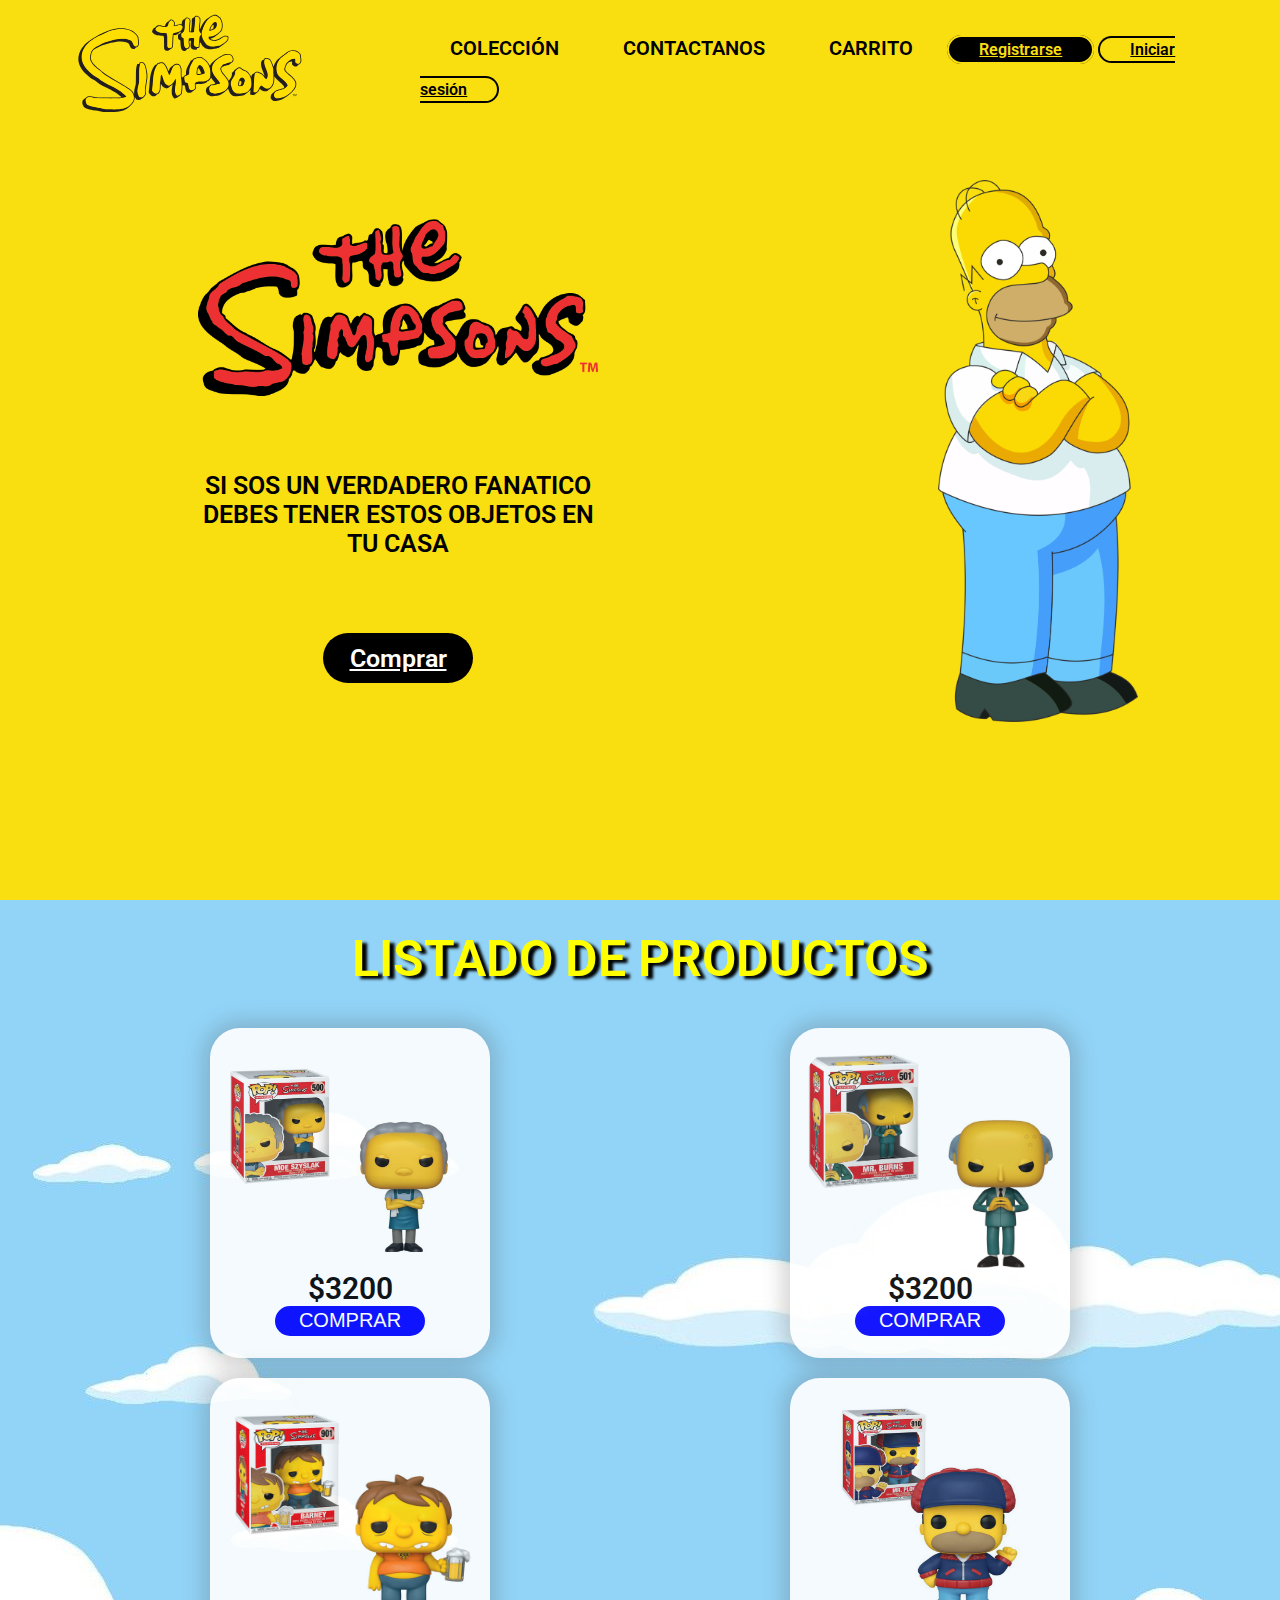
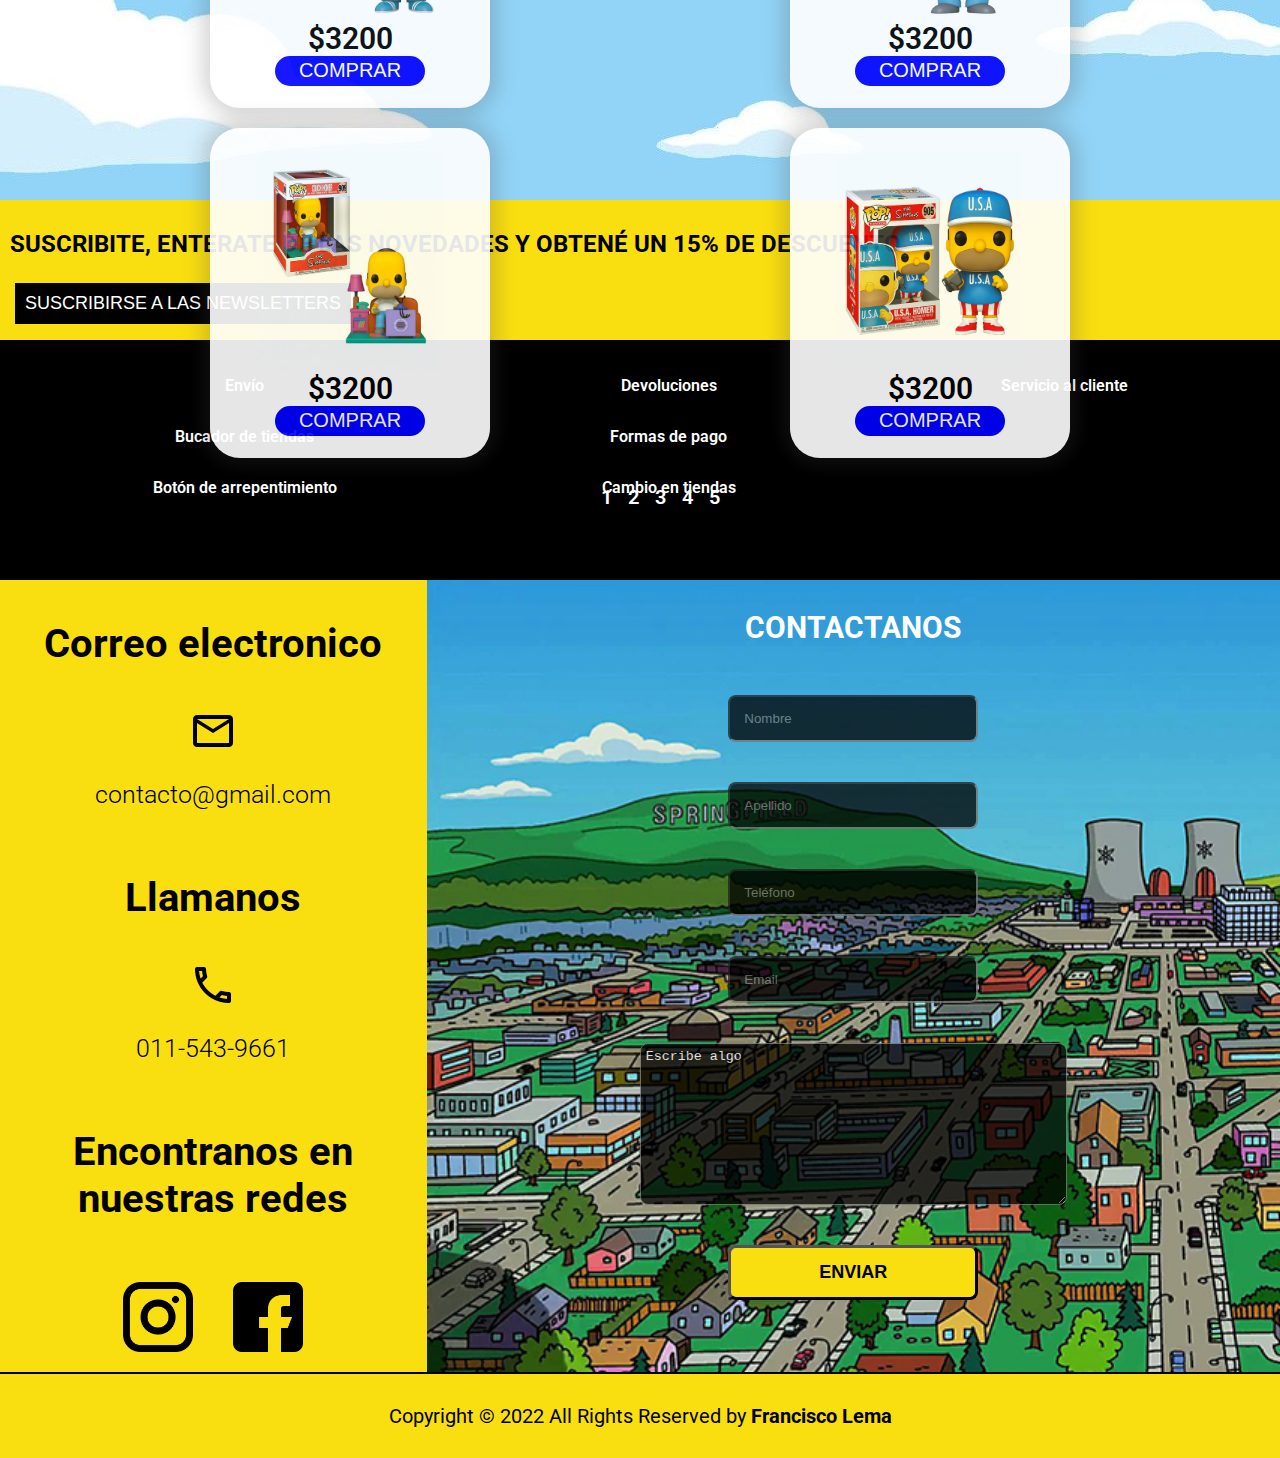
==== index.html @ 949b0a54 "primer commir" ====
<html lang="en">
<head>

    <title>Proyecto Integrador</title>
    <link rel="stylesheet" href="index.css">
</head>
<body>
    <header class="encabezado">
        <nav class="navegacion">
            <img class="img-nav" src="./img/The_logo_simpsons.svg" alt="the simpsons">
            <ul>
                <a href="#pag2" id="listheader" class="contactanos-a">COLECCIÓN</a>
                <a href="#contactanos" id="listheader" class="contactanos-a">CONTACTANOS</a>
                <li id="listheader">CARRITO</li>
                <a href="registrarse.html" class="registrarse" >Registrarse</a>
                <a href="login.html" class="iniciar-sesion">Iniciar sesión</a>
            </ul>
        </nav>
        <div class="contenido">
            <div class="contenido-izq">
                <img class="img-logo" src="./img/1280px-Logo_The_Simpsons.svg.png" alt="the simpsons">
                <p class="parrafo1">Si sos un verdadero fanatico 
                    debes tener estos objetos en tu casa</p>
                <a href="#pag2" class="btn-comprar">Comprar</a>
            </div>
        
            <img class="img-fondo" src="./img/pngwing.com.png" alt="">  
            
        
    </header>

    <main>
        <section class="pag2" id="pag2">
           
            <p class="parrafo2">Listado de productos</p>

            <div class="contenedor-cards">
                <div class="card">
                    <img src="./img/moe.jfif" alt="">
                    <p class="pesos">$3200</p>
                    <button class="comprar">Comprar</button>
                </div>
                <div class="card">
                    <img src="./img/burns.jpg" alt="">
                    <p class="pesos">$3200</p>
                    <button class="comprar">Comprar</button>
                </div>
                <div class="card">
                    <img src="./img/barney.png" alt="">
                    <p class="pesos">$3200</p>
                    <button class="comprar">Comprar</button>
                </div>
                <div class="card">
                    <img src="./img/homero.jfif" alt="">
                    <p class="pesos">$3200</p>
                    <button class="comprar">Comprar</button>
                </div>
                <div class="card">
                    <img src="./img/homerosillon.jpg" alt="">
                    <p class="pesos">$3200</p>
                    <button class="comprar">Comprar</button>
                </div>
                <div class="card">
                    <img src="./img/homerousa.jfif" alt="">
                    <p class="pesos">$3200</p>
                    <button class="comprar">Comprar</button>
                </div>

                <div class="numerospag">
                    <ul>
                        <li><a class="num-pag" href="pag1">1</a></li>
                        <li><a class="num-pag" href="pag2">2</a></li>
                        <li><a class="num-pag" href="pag3">3</a></li>
                        <li><a class="num-pag" href="pag4">4</a></li>
                        <li><a class="num-pag" href="pag5">5</a></li>
                    </ul>
                </div>


            </div>

        </section>
    </main>
    <footer>
        <div class="suscribite">
            <h2>SUSCRIBITE, ENTERATE DE LAS NOVEDADES Y OBTENÉ UN 15% DE DESCUENTO</h2>
            <button>SUSCRIBIRSE A LAS NEWSLETTERS</button>
        </div>
        <div class="datos">
            <p>Envío</p>
            <p>Bucador de tiendas</p>
            <p>Botón de arrepentimiento</p>
            <p>Devoluciones</p>
            <p>Formas de pago</p>
            <p>Cambio en tiendas</p>
            <p>Servicio al cliente</p>
        </div>
        <div class="contactanos" id="contactanos">
            <div class="contactanos-img">
            
                <h3>CONTACTANOS</h3>
                <form action="" class="formulario">
                    <input type="text" id="name" placeholder="Nombre" required>
                    <input type="text" id="lastname" placeholder="Apellido" required>
                    <input type="text" id="tel" placeholder="Teléfono">
                    <input type="email" id="correo" placeholder="Email" required>
                    <textarea name="mensaje" id="" cols="50" rows="10">Escribe algo</textarea>
                    <input type="submit" value="ENVIAR" class="enviar-btn">
                </form>
                
            </div>
            <div class="contactanos-datos">
                <div>
                    <h3>Correo electronico</h3>
                    <img class="correo" src="./img/outline_email_black_24dp.png" alt="">
                    
                    <p>contacto@gmail.com</p>
                </div>
                <div>
                <h3>Llamanos</h3>    
                <img class="llamar" src="./img/2x/outline_call_black_24dp.png" alt="">
                
                <p>011-543-9661</p>                    
                </div>
                <div>
                    <h3>Encontranos en nuestras redes</h3>
                    <div class="center">
                     <img class="instagram-img" src="./img/instagram.png" alt="">
                    <img class="facebook-img" src="./img/facebook.png" alt="">   
                    </div>
                    
                </div>

            </div>


        </div>

        </div>
        <!--<div class="contacto">
            <div class="encontranos">
                <p>ENCONTRANOS EN NUESTRAS REDES SOCIALES</p>
            </div>
            <div class="instagram">
                <img src="./img/instagram.png" alt="">
                <p>@thesimpsonsmerch</p>
            </div>
            <div class="facebook">
                <img src="./img/facebook.png" alt="">
                <p>@thesimpsonsmercharg</p>
            </div> -->
        </div>
        <div class="line"> </div>
        <div class="copyright">
            <p>Copyright © 2022 All Rights Reserved by <span>Francisco Lema</span> </p>
        </div>


    </footer>

    
</body>
</html>
---- index.css ----
@import url('https://fonts.googleapis.com/css2?family=Roboto:ital,wght@0,100;0,300;0,700;0,900;1,100;1,400;1,700;1,900&display=swap');


html {
    scroll-behavior: smooth;
}

body {
    margin: 0;
    font-family: 'Roboto',  sans-serif;
    font-weight: 600;

}


.encabezado {
    width: 100%;
    height: 100vh;
    background-color:#FADF10;    
}

li {
    list-style: none;
    display: inline-block;
    font-size: 20px;
    margin: 20px 30px;
    cursor: pointer;
}

#listheader {
    list-style: none;
    display: inline-block;
    font-size: 20px;
    margin: 20px 30px;
    cursor: pointer;
}



#listheader:hover {
    text-decoration: underline;

}

.navegacion {
    display: flex;
    justify-content: space-between;
    align-content: center;
    height: 20%;
}

.img-nav {
    display: flex;
    width: 30%;
    height: 70%;
}
.contenido {
    display: flex;
    align-items: center;
    justify-content:space-around;
    width: 100%;
    
}


.parrafo1 {
    font-size: 25px;
    padding: 50px;
    text-align: center;
    text-transform: uppercase;
}

.btn-comprar {
    background-color: #000000;
    color: white;
    width: 150px;
    height: 50px;
    border-radius: 50px;
    font-size: 25px;
    text-align:center;
    cursor: pointer;
    display: flex;
    justify-content: center;
    align-items: center;
    border-color: #FADF10;
    background-image: -webkit-linear-gradient(45deg, #FADF10 50%, transparent 50%);
    background-image: linear-gradient(45deg, #FADF10 50%, transparent 50%);
    background-position: 100%;
    background-size: 400%;
    -webkit-transition: background 300ms ease-in-out;
    transition: background 300ms ease-in-out;
}

.btn-comprar:hover {
  background-position: 0;
    background-color: #FADF10;
    border:solid 1px;
    border-color: black;
    color: black;


    
}


.img-logo {
    width: 400px;

}

.contenido-izq {
    display: flex;
    align-items: center;
    flex-direction: column;
    width: 40%;
}


 .img-fondo {
     width: 200px;
}

main { 
    background-image: url(./img/fondoo.jpg);
    margin: 0;
}
.pag2 {
    width: 100%;
    height: 100vh;
    margin: 0;
    
}

.parrafo2 {
    margin: 0;
    padding: 30px;
    font-size: 50px;
    text-align: center;
    text-transform: uppercase;
    color: yellow;
    text-shadow: 5px 3px 3px black ;

}

.contenedor-cards {
    display: flex;
    justify-content: center;
    align-items: center;
    flex-wrap: wrap;
    width: 100%;
    
}


.card {
    background-color: white;
    opacity: 0.9;
    width: 280px;
    height: 330px;
    margin: 10px 150px;
    border-radius: 30px;
    box-shadow: 0px 0px 20px 7px rgba(77,69,69,0.26);
-webkit-box-shadow: 0px 0px 20px 7px rgba(77,69,69,0.26);
-moz-box-shadow: 0px 0px 20px 7px rgba(77,69,69,0.26);
    display: flex;
    justify-content: center;
    align-items: center;
    flex-direction: column;

}

.card img {

    width: 250px;
    height: 220px;
    border-radius: 30px;

}

.pesos {
    font-size: 30px;
    text-align:center;
    margin: 0;
   
}



.comprar {
    background-color: blue;
    width: 150px;
    height: 30px;
    display: flex;
    justify-content: center;
    align-items: center;
    background-size: 50%;
    border-radius: 20px;
    font-size: 20px;
    text-transform: uppercase;
    color: white;
    border-width: 0px;
    
}
.comprar:hover {
    cursor: pointer;
    background-color: #4964ff;
}
.numerospag {
    display: flex;
    align-items: flex-end;
    
}

/*
a {
    text-decoration: none;
    background-color: black;
    color: white;
    padding: 5px;
    border-radius: 12px;
} */

.num-pag {
    text-decoration: none;
    background-color: black;
    color: white;
    padding: 5px;
    border-radius: 12px;
}

.numerospag li {
    margin: 1px;
}

.suscribite {
    background-color: #FADF10;
    height: 120px;
    padding: 10px;
}

.suscribite button {
    background-color: black;
    color: white;
    padding: 10px;
    border:0px;
    margin: 5px;
    font-size: 18px;
    cursor: pointer;
}

.suscribite button:hover {
    transition: 0.2s;
    color: rgb(131, 127, 127);
}

.datos {
    display: flex;
    flex-wrap: wrap;
    flex-direction: column;
    height: 200px;
    padding: 20px;
    background-color: black;
    color: white;
    justify-content: start;
    align-items: center;
}

.datos p {
    cursor: pointer;
}

.datos p:hover {
    text-decoration: underline;
}

.contacto {
    height: 150px;
    background-color: #FADF10;

   display: grid;
   grid-template-columns: [x0] 1fr [x1] 1fr [x2];
   grid-template-rows: [y0] 1fr [y1] 1fr [y2];
   
   
}
.encontranos {
    width: 100%;
    grid-column: x0 / x3;
    text-align: center;
    font-size: 25px;
    
}

.instagram {
    display: flex;
    justify-content: center;
    align-items: center;
    font-size: 20px;; 
}

.instagram p {
    cursor: pointer;
}
.facebook {
    display: flex;
    justify-content: center;
    align-items: center;
    font-size: 20px;
}
.facebook p {
    cursor: pointer;
}
.contacto img {
    width: 50px;
    margin: 10px 20px;
    cursor: pointer;
}


.registrarse {
    background-color: black;
    color: #FADF10;
    padding: 3px 30px;
    border-radius: 50px;
    
    cursor: pointer;
    border: 2px solid #FADF10;
    
}

.registrarse:hover {
    border-style: solid ;
    border-color: black;
    padding: 3px 30px;
    
    border: 2px solid black;
    background-color: #FADF10;
    color: black;
    transition: 0.3s;
    
}

.iniciar-sesion {
    padding: 2px 30px;
    border-style: solid ;
    border-color: black;
    border-radius: 50px;
    border-width: 2px;
    cursor: pointer;
    background-color: #FADF10;
    color: black;
    margin-right: 30px;
}

.iniciar-sesion:hover {
    background-color: black;
    color: #FADF10;
    padding: 2px 30px;
    border-radius: 50px;
    border-style: solid;
    transition: 0.3s;


}

.line {
    background-color: black;
    width: 100%;
    height: 2px;
}

.copyright {
    background-color: #FADF10;
    
}

.copyright p {
    font-size: 20px;
    display: block;
    text-align: center;
    margin: 0;
    padding: 30px;
    font-weight: normal;
}

span {
    font-weight: bold;
}


.contactanos {
    display: flex;
    justify-content: space-between;
    flex-direction: row-reverse;
   background-color: #FADF10;
   
   

}

.contactanos-datos {
    width: 40%;
    display: flex;
    flex-direction: column;
    justify-content: center;
    align-items: center;

    
    

}

.contactanos-img {
    background-image: url("./img/springfield.png");
    background-repeat: no-repeat;
    
    text-align: center;
    width: 80%;
    margin: 0;
    background-size: 1500px;
}

.contactanos-img h3 {
    color: white;
    font-size: 30px;
}

.contactanos-img p {
    color: white;
}

.formulario {
    display:flex;
    justify-content: center;
    flex-direction: column;
    align-items: center;
    


}

input {
    margin: 20px;
    border-radius: 8px;
    opacity: 75%;
    padding: 14px;
    width: 250px;
    background-color: black;
    color: white;
}

textarea {
    border-radius: 8px;
    opacity: 75%;
    background-color: black;
    color: white;
    margin: 20px;
    padding: 5px;
}

.enviar-btn {
    background-color: #FADF10;
    opacity: 100%;
    color: black;
    font-size: 18px;
    font-weight: bold;
    border-color: black;
    border-width: 3px;
}


.instagram-img{
width: 70px;
margin:20px ;
cursor: pointer;

display: inline;
flex-direction: row;

}

.facebook-img {
    width: 70px;
    margin: 20px;
    cursor: pointer;
    
    display: inline;
    flex-direction: row;
   
    
}

 
.llamar {
    margin: auto;
    display: block;
      
} 

.correo {
    margin: auto;
    display: block;
}

.center {
    display: flex;
    justify-content: center;
}

.contactanos-datos h3 {
    text-align:center;
    font-size: 40px;;
}

.contactanos-datos p {
    text-align:center;
    font-size: 25px;
    text-decoration: none;
    font-weight:300;
}

.contactanos-a {
    list-style: none;
    display: inline-block;
    font-size: 20px;
    margin: 20px 30px;
    cursor: pointer;
    text-decoration: none;
    color: black;
}
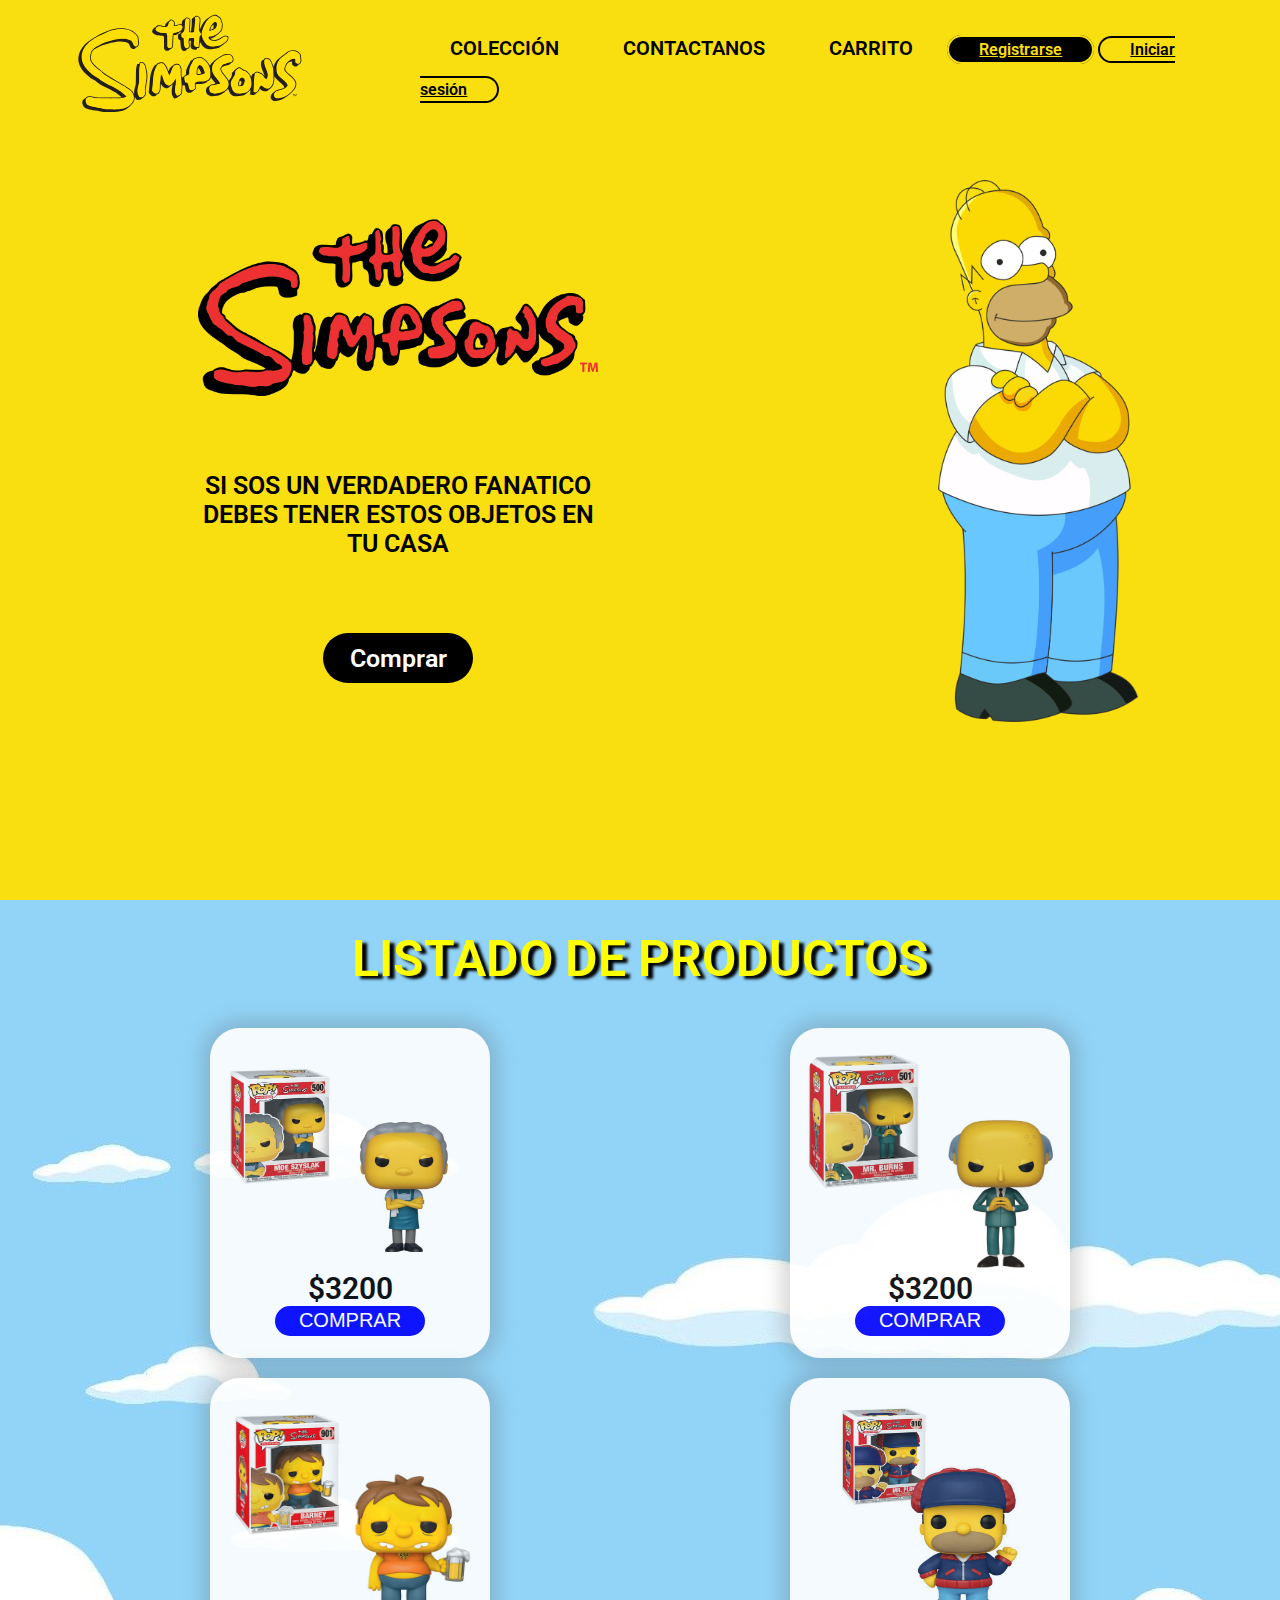
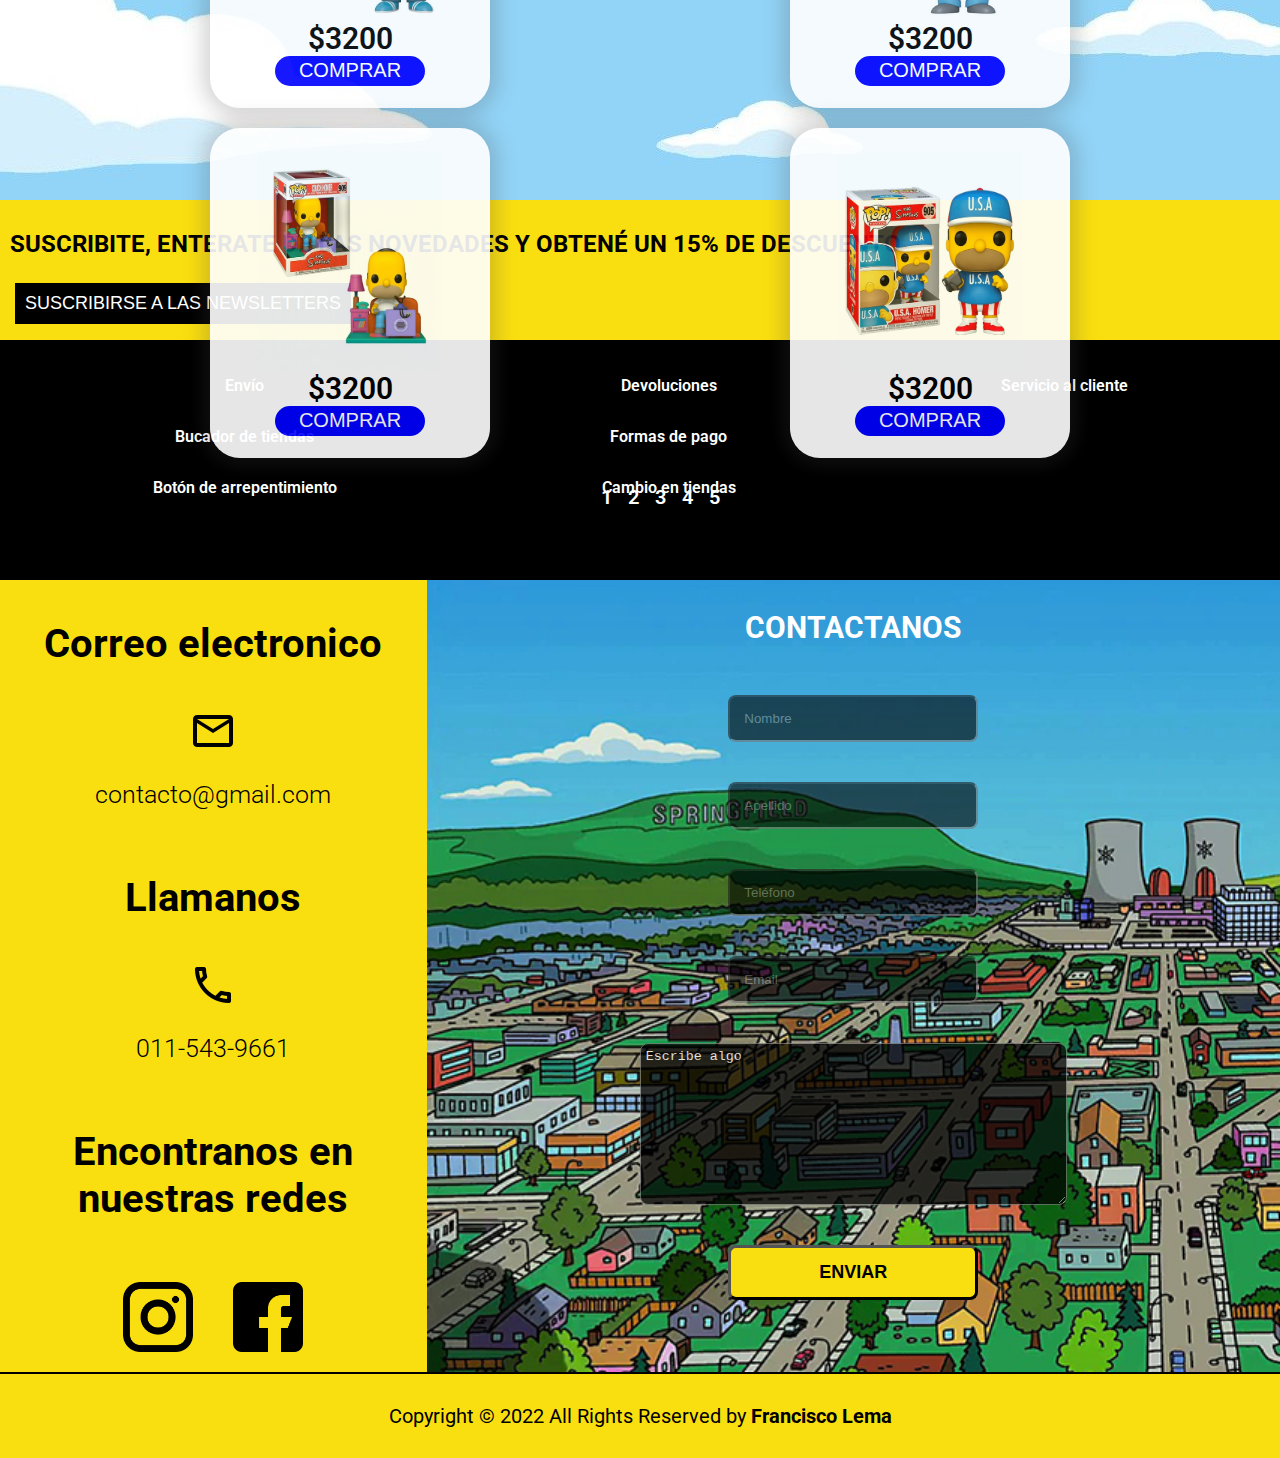
==== commit d1fd9c3c: "mediaquerys2" ====
--- a/index.html
+++ b/index.html
@@ -84,7 +84,7 @@
     <footer>
         <div class="suscribite">
             <h2>SUSCRIBITE, ENTERATE DE LAS NOVEDADES Y OBTENÉ UN 15% DE DESCUENTO</h2>
-            <button>SUSCRIBIRSE A LAS NEWSLETTERS</button>
+            <div class="btn-centrado"><button>SUSCRIBIRSE A LAS NEWSLETTERS</button></div>
         </div>
         <div class="datos">
             <p>Envío</p>
--- a/index.css
+++ b/index.css
@@ -78,6 +78,7 @@
     height: 50px;
     border-radius: 50px;
     font-size: 25px;
+    text-decoration: none;
     text-align:center;
     cursor: pointer;
     display: flex;
@@ -443,7 +444,7 @@
 input {
     margin: 20px;
     border-radius: 8px;
-    opacity: 75%;
+    opacity: 60%;
     padding: 14px;
     width: 250px;
     background-color: black;
@@ -528,4 +529,149 @@
     cursor: pointer;
     text-decoration: none;
     color: black;
+}
+
+
+
+
+
+
+
+@media (min-width:601px) and (max-width:1000px) {
+
+    .btn-comprar {
+        width: 450px;
+        height: 100px;
+        font-size: 50px;
+        text-decoration: none;
+    }
+
+    .contenido-izq {
+        width: 100%;
+    }
+
+    .img-fondo {
+        width: 150px;
+        margin-top: 20px;
+    }
+    
+   .pag2 {
+       height:max-content;
+   }
+
+   .card {
+       width: 370px;
+       flex-direction: column wrap;
+       flex-wrap: wrap;
+       margin: 20px 20px;
+   }
+
+   .contactanos-img {
+    width: 100%;
+   }
+   .contactanos-datos {
+       width: 100%;
+   }
+   
+   .contactanos {
+       flex-direction: column;
+   }
+
+   input {
+       width: 300px;
+       height: 80px;
+       opacity: 60%;
+       font-size: 20px;
+        margin: 10px;
+    }
+    
+    .img-logo {
+        width: 550px 
+    }
+
+    .contenido {
+        display: flex;
+        flex-direction: column;
+    }
+
+    .parrafo1 {
+        font-size: 40px;
+    }
+
+    .suscribite {
+        height: 300px;
+    }
+
+    .suscribite h2 {
+        font-size: 40px;
+        text-align: center;
+    }
+
+    .suscribite button {
+        font-size: 40px;
+        border-radius: 40px;
+        padding: 20px 50px;
+        font-weight: 700;
+    }
+
+    .btn-centrado {
+        display: flex;
+        justify-content: center;
+    }
+
+        
+    .datos p {
+        font-size: 28px;
+    }
+    
+    .datos {
+    height: 360px;
+    justify-content: center;
+    align-items: center;
+    text-align: center;
+    }
+
+    .contactanos-img {
+        width: 100%;
+        background-size: 1800px;
+        position:relative;
+        
+    }
+
+    .contactanos-img h3 {
+        font-size: 47px;
+    }
+
+    input {
+        width: 580px;
+        height: 90px;
+        opacity: 70%;
+        font-size: 20px;
+        margin: 20px;
+        color: white;
+        
+        
+    }
+
+    textarea {
+        margin: 0;
+        
+    
+    }
+    .enviar-btn {
+        background-color: #FADF10;
+        width: 250px;
+        border-radius: 40px; 
+    }
+
+}
+
+
+
+
+
+
+@media (max-width:600px) {
+
+
 }